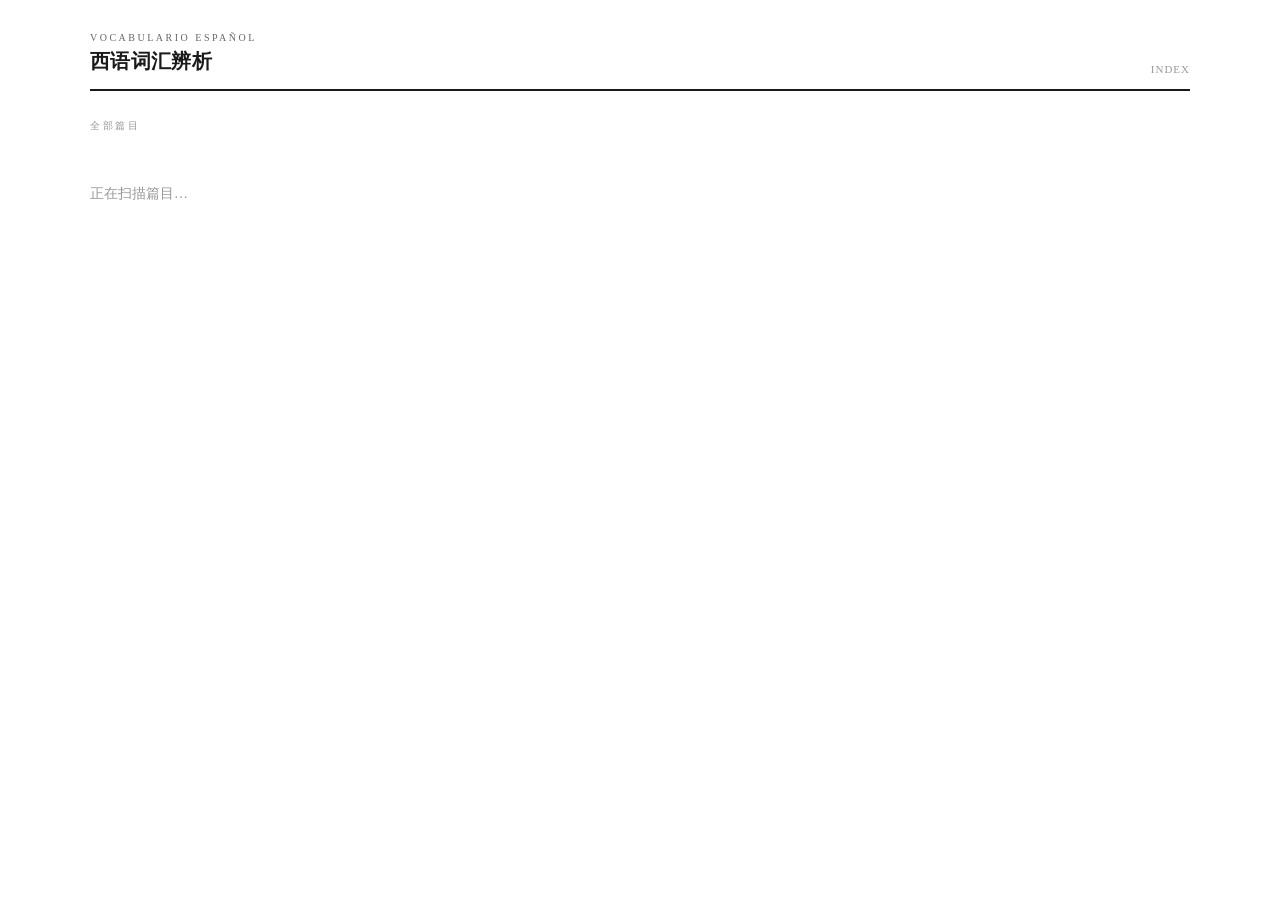
==== index.html @ 36ac81ed "gengxin" ====
<!DOCTYPE html>
<html lang="zh">
<head>
  <meta charset="UTF-8">
  <meta name="viewport" content="width=device-width, initial-scale=1.0">
  <title>西语词汇辨析 · 目录</title>
  <link rel="stylesheet" href="style.css">
</head>
<body>
<div class="page">

  <div class="header">
    <div>
      <div class="module-tag">Vocabulario Español</div>
      <h1>西语词汇辨析</h1>
    </div>
    <div class="header-tag">INDEX</div>
  </div>

  <div class="section-label">全部篇目</div>
  <div class="loading" id="status">正在扫描篇目…</div>
  <table class="index-table" id="list-table" style="display:none">
    <thead>
      <tr>
        <th class="label-col">编号</th>
        <th>标题</th>
        <th>模块</th>
        <th></th>
      </tr>
    </thead>
    <tbody id="list-body"></tbody>
  </table>
  <div class="loading" id="empty-tip" style="display:none">暂无篇目，请添加 data001.js 开始使用。</div>

</div>

<script>
var MAX_ID   = 200;   // 最多扫描到第几篇
var found    = 0;     // 已找到的篇数
var checked  = 0;     // 已检查的篇数
var tbody    = document.getElementById("list-body");
var table    = document.getElementById("list-table");
var status   = document.getElementById("status");
var emptyTip = document.getElementById("empty-tip");

function pad(n) {
  return n < 10 ? "00" + n : n < 100 ? "0" + n : "" + n;
}

function onAllChecked() {
  status.style.display = "none";
  if (found === 0) {
    emptyTip.style.display = "block";
  } else {
    table.style.display = "table";
  }
}

function tryLoad(id) {
  var idStr  = pad(id);
  var script = document.createElement("script");

  /* 加一个随机参数防止缓存干扰 */
  script.src = "data" + idStr + ".js?_=" + Date.now() + id;

  script.onload = function() {
    /* 加载成功，DATA 变量已就绪 */
    var meta = (typeof DATA !== "undefined") ? DATA.meta : {};
    var row  = "<tr>" +
      "<td class='label-col'>" + idStr + "</td>" +
      "<td><strong>" + (meta.title  || "（无标题）") + "</strong></td>" +
      "<td>"          + (meta.module || "—")         + "</td>" +
      "<td><a class='open-btn' href='lesson.html?id=" + idStr + "'>打开 →</a></td>" +
      "</tr>";
    tbody.innerHTML += row;
    found++;

    /* 清掉全局 DATA，避免下一个文件加载前误读 */
    DATA = undefined;

    checked++;
    if (checked === MAX_ID) onAllChecked();
  };

  script.onerror = function() {
    /* 文件不存在，静默跳过 */
    checked++;
    if (checked === MAX_ID) onAllChecked();
  };

  document.head.appendChild(script);
}

/* 依次尝试 001 ~ MAX_ID */
for (var i = 1; i <= MAX_ID; i++) {
  tryLoad(i);
}
</script>
</body>
</html>
---- style.css ----
/* ════════════════════════════════
   全局
════════════════════════════════ */
* { margin: 0; padding: 0; box-sizing: border-box; }

body {
  font-family: 'Georgia', 'Noto Serif SC', serif;
  background: #fff;
  color: #1a1a1a;
  padding: 32px;
  font-size: 14px;
}

.page {
  max-width: 1100px;
  margin: 0 auto;
}

/* ════════════════════════════════
   页眉
════════════════════════════════ */
.header {
  display: flex;
  justify-content: space-between;
  align-items: flex-end;
  border-bottom: 2px solid #1a1a1a;
  padding-bottom: 14px;
  margin-bottom: 28px;
}

.module-tag {
  font-size: 10px;
  letter-spacing: 2.5px;
  text-transform: uppercase;
  color: #666;
  margin-bottom: 5px;
}

.header h1 {
  font-size: 20px;
  font-weight: 700;
  letter-spacing: 0.3px;
}

.header-tag {
  font-size: 11px;
  color: #999;
  letter-spacing: 1px;
}

/* ════════════════════════════════
   区块标题
════════════════════════════════ */
.section-label {
  font-size: 10px;
  letter-spacing: 2.5px;
  text-transform: uppercase;
  color: #999;
  margin-bottom: 12px;
  margin-top: 28px;
}

hr.divider {
  border: none;
  border-top: 1px solid #ccc;
  margin: 28px 0;
}

/* ════════════════════════════════
   快速对比表格
════════════════════════════════ */
.compare-table {
  width: 100%;
  border-collapse: collapse;
  font-size: 13px;
  margin-bottom: 8px;
}

.compare-table th {
  background: #1a1a1a;
  color: #fff;
  padding: 10px 14px;
  text-align: left;
  font-size: 14px;
  font-weight: 600;
  border: 1px solid #1a1a1a;
}

.compare-table th.label-col {
  background: #f0f0f0;
  color: #666;
  font-size: 10px;
  letter-spacing: 1.5px;
  text-transform: uppercase;
  width: 80px;
}

.compare-table td {
  padding: 10px 14px;
  border: 1px solid #ddd;
  vertical-align: top;
  line-height: 1.6;
}

.compare-table td.label-col {
  background: #f7f7f7;
  color: #666;
  font-size: 10px;
  letter-spacing: 1.5px;
  text-transform: uppercase;
  font-weight: 600;
}

/* ════════════════════════════════
   逐词详解 — 自适应列数
════════════════════════════════ */
.detail-grid {
  display: grid;
  grid-template-columns: repeat(var(--word-count, 2), 1fr);
  gap: 16px;
  margin-bottom: 8px;
}

/* 3个词时强制两列（第三个居中或靠左） */
.detail-grid.cols-3 {
  grid-template-columns: repeat(2, 1fr);
}

/* 5个词时两列 */
.detail-grid.cols-5 {
  grid-template-columns: repeat(2, 1fr);
}

.word-card {
  border: 1px solid #1a1a1a;
  border-radius: 0;
}

.word-card-header {
  background: #1a1a1a;
  color: #fff;
  padding: 12px 16px;
  display: flex;
  align-items: baseline;
  gap: 10px;
}

.word-title {
  font-size: 17px;
  font-weight: 700;
  letter-spacing: 0.3px;
}

.word-pos {
  font-size: 11px;
  opacity: 0.65;
  font-style: italic;
}

.word-card-body {
  padding: 14px 16px;
  display: flex;
  flex-direction: column;
  gap: 12px;
}

/* 词卡内小标签 */
.card-label {
  font-size: 9px;
  letter-spacing: 2px;
  text-transform: uppercase;
  color: #999;
  margin-bottom: 4px;
}

.card-content {
  font-size: 13.5px;
  line-height: 1.65;
  color: #1a1a1a;
}

/* 联想记忆 */
.memory-box {
  border-left: 2px solid #1a1a1a;
  padding: 8px 12px;
  font-size: 13px;
  line-height: 1.6;
  color: #333;
  font-style: italic;
  background: #f7f7f7;
}

/* 搭配列表 */
.phrase-list {
  display: flex;
  flex-direction: column;
  gap: 4px;
}

.phrase-item {
  font-size: 13.5px;
  line-height: 1.6;
}

.phrase-item .phrase-es {
  font-weight: 600;
}

.phrase-item .phrase-zh {
  color: #555;
  font-size: 12px;
  margin-left: 6px;
}

/* 例句列表 */
.example-list {
  display: flex;
  flex-direction: column;
  gap: 8px;
}

.example-item .example-es {
  font-style: italic;
  font-size: 13px;
  line-height: 1.55;
  color: #222;
}

.example-item .example-zh {
  font-size: 12px;
  color: #666;
  margin-top: 2px;
}

/* 相关词汇 */
.related-list {
  display: flex;
  flex-wrap: wrap;
  gap: 6px;
}

.related-tag {
  border: 1px solid #bbb;
  padding: 3px 9px;
  font-size: 12px;
  color: #333;
}

/* ════════════════════════════════
   练习题
════════════════════════════════ */
.exercise-block {
  margin-bottom: 24px;
}

.exercise-title {
  font-size: 13px;
  font-weight: 700;
  display: flex;
  align-items: center;
  gap: 8px;
  margin-bottom: 6px;
}

.ex-num {
  background: #1a1a1a;
  color: #fff;
  width: 20px;
  height: 20px;
  border-radius: 50%;
  display: flex;
  align-items: center;
  justify-content: center;
  font-size: 10px;
  font-weight: 700;
  flex-shrink: 0;
}

.exercise-hint {
  font-size: 11.5px;
  color: #888;
  font-style: italic;
  margin-bottom: 12px;
}

.word-bank {
  display: flex;
  flex-wrap: wrap;
  gap: 8px;
  margin-bottom: 14px;
}

.word-chip {
  border: 1px solid #999;
  padding: 3px 12px;
  font-size: 13px;
  font-style: italic;
  color: #1a1a1a;
}

.exercise-items {
  display: flex;
  flex-direction: column;
  gap: 9px;
}

.exercise-item {
  display: flex;
  gap: 8px;
  align-items: baseline;
  font-size: 13.5px;
  line-height: 1.65;
}

.q-num {
  color: #aaa;
  font-size: 11px;
  flex-shrink: 0;
  width: 16px;
}

.blank {
  display: inline-block;
  width: 110px;
  border-bottom: 1px solid #1a1a1a;
  margin: 0 3px;
  vertical-align: bottom;
}

.correction-item {
  border: 1px solid #ddd;
  padding: 12px 16px;
  margin-bottom: 8px;
  font-size: 13.5px;
  line-height: 1.7;
}

.wrong-word {
  text-decoration: underline;
  text-decoration-style: wavy;
  text-decoration-color: #333;
  font-weight: 600;
}

.correction-note {
  margin-top: 6px;
  font-size: 12px;
  color: #888;
}

.correction-note span {
  color: #1a1a1a;
  font-weight: 600;
}

/* 答案 */
.answer-section {
  margin-top: 28px;
  padding-top: 16px;
  border-top: 1px dashed #bbb;
}

.answer-title {
  font-size: 10px;
  letter-spacing: 2px;
  text-transform: uppercase;
  color: #aaa;
  margin-bottom: 10px;
}

.answer-row {
  font-size: 12.5px;
  color: #555;
  margin-bottom: 5px;
}

.answer-row strong {
  color: #1a1a1a;
}

/* ════════════════════════════════
   打印优化
════════════════════════════════ */
@media print {
  body { padding: 0; }
  .page { max-width: 100%; }
}
/* ════════════════════════════════
   目录页
════════════════════════════════ */
.index-table {
  width: 100%;
  border-collapse: collapse;
  font-size: 14px;
}

.index-table thead th {
  background: #1a1a1a;
  color: #fff;
  padding: 10px 14px;
  text-align: left;
  font-size: 11px;
  letter-spacing: 1.5px;
  text-transform: uppercase;
}

.index-table thead th.label-col {
  background: #f0f0f0;
  color: #666;
  width: 60px;
}

.index-table tbody td {
  padding: 12px 14px;
  border-bottom: 1px solid #eee;
  vertical-align: middle;
}

.index-table tbody td.label-col {
  color: #999;
  font-size: 12px;
  letter-spacing: 1px;
  background: #fafafa;
}

.index-table tbody tr:hover td {
  background: #f7f7f7;
}

.open-btn {
  font-size: 12px;
  color: #1a1a1a;
  text-decoration: none;
  border: 1px solid #1a1a1a;
  padding: 4px 12px;
  letter-spacing: 0.5px;
  white-space: nowrap;
}

.open-btn:hover {
  background: #1a1a1a;
  color: #fff;
}

/* 返回按钮 */
#back-bar {
  margin-bottom: 20px;
}

.back-btn {
  font-size: 12px;
  color: #666;
  text-decoration: none;
  letter-spacing: 0.5px;
}

.back-btn:hover {
  color: #1a1a1a;
}

/* 加载提示 */
.loading {
  color: #999;
  font-size: 14px;
  padding: 40px 0;
}
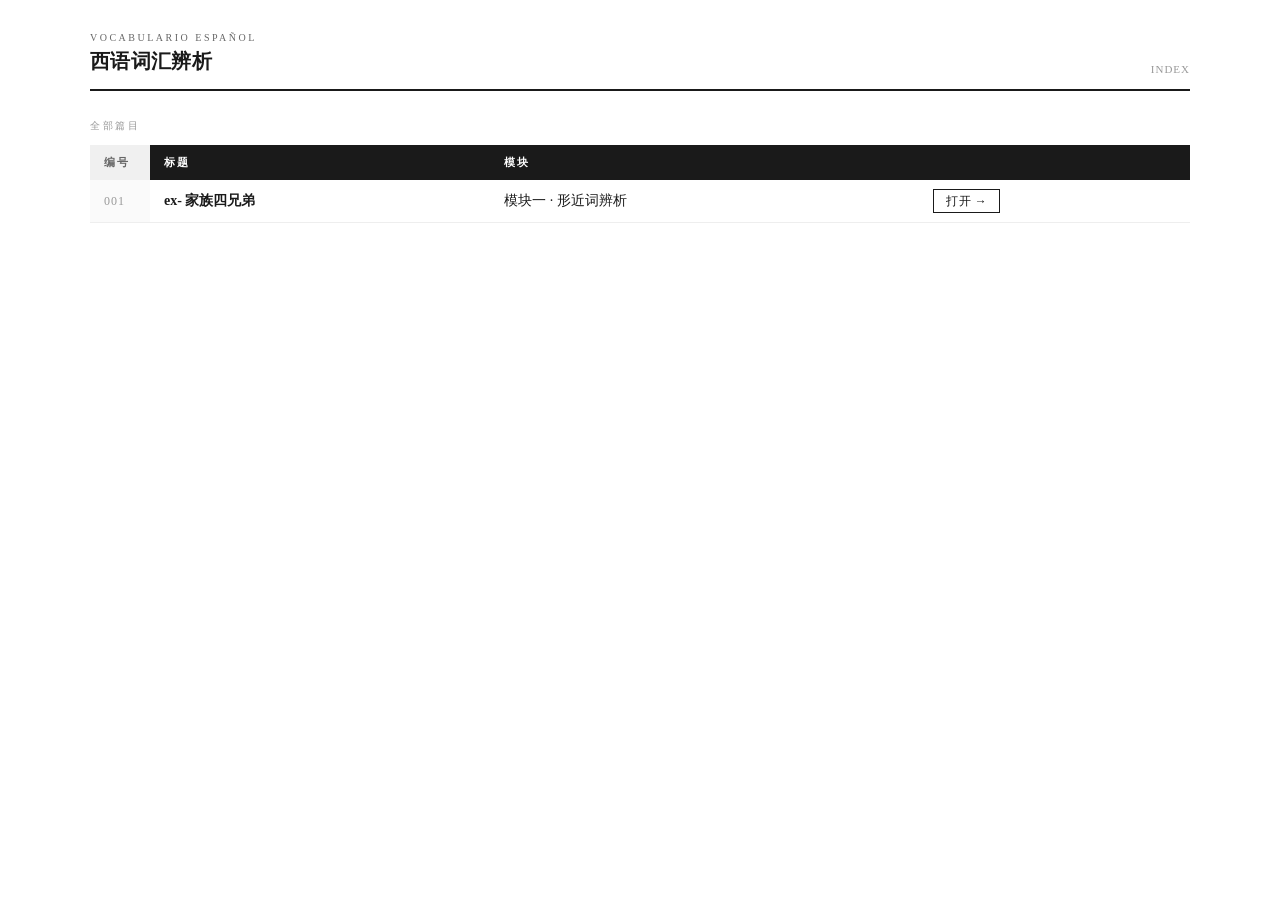
==== commit 4af9c8f5: "gai" ====
--- a/index.html
+++ b/index.html
@@ -33,22 +33,23 @@
   <div class="loading" id="empty-tip" style="display:none">暂无篇目，请添加 data001.js 开始使用。</div>
 
 </div>
-
 <script>
-var MAX_ID   = 200;   // 最多扫描到第几篇
-var found    = 0;     // 已找到的篇数
-var checked  = 0;     // 已检查的篇数
-var tbody    = document.getElementById("list-body");
-var table    = document.getElementById("list-table");
-var status   = document.getElementById("status");
-var emptyTip = document.getElementById("empty-tip");
+var MAX_ID     = 200;
+var STOP_AFTER = 3;
+var found      = 0;
+var current    = 1;
+var missStreak = 0;
+var tbody      = document.getElementById("list-body");
+var table      = document.getElementById("list-table");
+var statusEl     = document.getElementById("status");
+var emptyTip   = document.getElementById("empty-tip");
 
 function pad(n) {
   return n < 10 ? "00" + n : n < 100 ? "0" + n : "" + n;
 }
 
-function onAllChecked() {
-  status.style.display = "none";
+function done() {
+  statusEl.style.display = "none";   // ← 改这里
   if (found === 0) {
     emptyTip.style.display = "block";
   } else {
@@ -56,45 +57,46 @@
   }
 }
 
-function tryLoad(id) {
-  var idStr  = pad(id);
+
+function tryNext() {
+  if (current > MAX_ID || missStreak >= STOP_AFTER) {
+    done();
+    return;
+  }
+
+  var idStr  = pad(current);
   var script = document.createElement("script");
-
-  /* 加一个随机参数防止缓存干扰 */
-  script.src = "data" + idStr + ".js?_=" + Date.now() + id;
+  script.src = "data" + idStr + ".js?_=" + Date.now();
 
   script.onload = function() {
-    /* 加载成功，DATA 变量已就绪 */
-    var meta = (typeof DATA !== "undefined") ? DATA.meta : {};
-    var row  = "<tr>" +
-      "<td class='label-col'>" + idStr + "</td>" +
-      "<td><strong>" + (meta.title  || "（无标题）") + "</strong></td>" +
-      "<td>"          + (meta.module || "—")         + "</td>" +
-      "<td><a class='open-btn' href='lesson.html?id=" + idStr + "'>打开 →</a></td>" +
-      "</tr>";
-    tbody.innerHTML += row;
-    found++;
-
-    /* 清掉全局 DATA，避免下一个文件加载前误读 */
-    DATA = undefined;
-
-    checked++;
-    if (checked === MAX_ID) onAllChecked();
+    if (typeof DATA !== "undefined" && DATA.meta) {
+      tbody.innerHTML +=
+        "<tr>" +
+        "<td class='label-col'>" + idStr + "</td>" +
+        "<td><strong>" + (DATA.meta.title  || "（无标题）") + "</strong></td>" +
+        "<td>"          + (DATA.meta.module || "—")         + "</td>" +
+        "<td><a class='open-btn' href='lesson.html?id=" + idStr + "'>打开 →</a></td>" +
+        "</tr>";
+      found++;
+      missStreak = 0;
+    }
+    window.DATA = undefined;
+    document.head.removeChild(script);
+    current++;
+    tryNext();
   };
 
   script.onerror = function() {
-    /* 文件不存在，静默跳过 */
-    checked++;
-    if (checked === MAX_ID) onAllChecked();
+    missStreak++;
+    document.head.removeChild(script);
+    current++;
+    tryNext();
   };
 
   document.head.appendChild(script);
 }
 
-/* 依次尝试 001 ~ MAX_ID */
-for (var i = 1; i <= MAX_ID; i++) {
-  tryLoad(i);
-}
+tryNext();
 </script>
 </body>
 </html>
